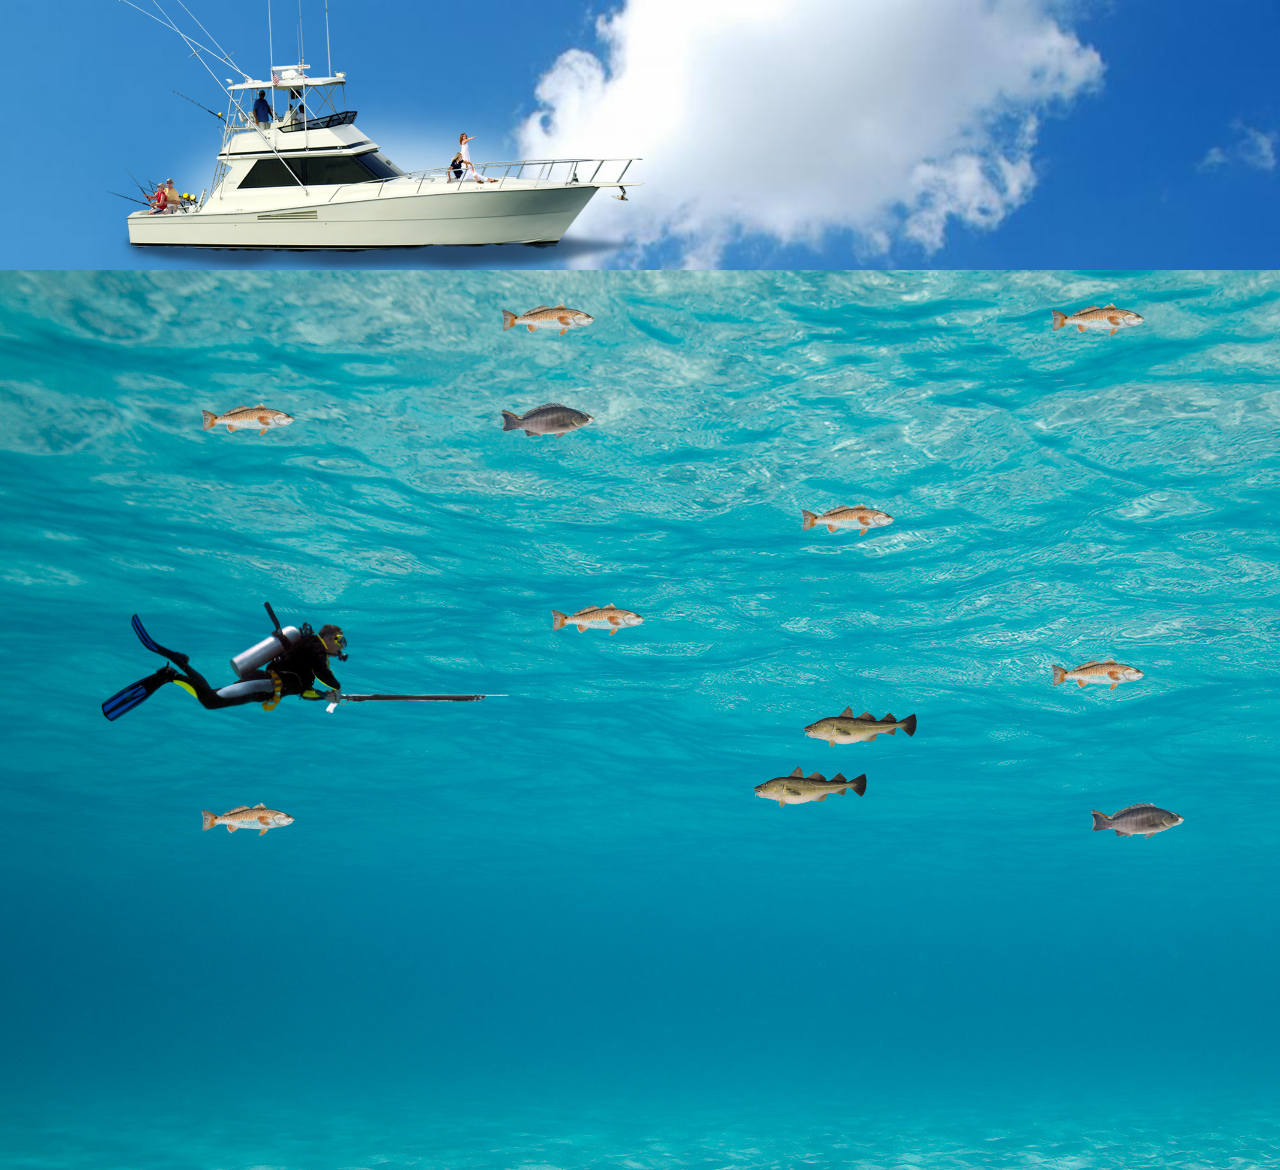
==== mock-ups/html/spearfish/index.html @ 177db0de "HTML mock ups" ====
<html>
  <head>
        <title> Spearfishing</title>
        <link rel="stylesheet" href="style.css">
  </head>

  <body>
    <img src="assets/sky.jpg" alt="sky" id="sky" class="sky">
    <img src="assets/Boat.png" alt="boat" id="Boat" class="Boat">
    <div id="water"></div>
    <img src="assets/gun.png" alt="gun" id="gun" class="gun">
    <img src="assets/Diver.png" alt="diver" id="diver">
    <img src="assets/fish1.gif" alt="fish" id="fish1" class="fish">
    <img src="assets/fish1.gif" alt="fish" id="fish2" class="fish">
    <img src="assets/fish1.gif" alt="fish" id="fish3" class="fish">
    <img src="assets/fish1.gif" alt="fish" id="fish4" class="fish">
    <img src="assets/fish1.gif" alt="fish" id="fish5" class="fish">
    <img src="assets/fish1.gif" alt="fish" id="fish6" class="fish">
    <img src="assets/fish1.gif" alt="fish" id="fish7" class="fish">
    <img src="assets/fish1.gif" alt="fish" id="fish8" class="fish">
    <img src="assets/fish1.gif" alt="fish" id="fish9" class="fish">
    <img src="assets/blackfish.png" alt="blackfish" id="blackfish1" class="blackfish">
    <img src="assets/blackfish.png" alt="blackfish" id="blackfish2" class="blackfish">
    <img src="assets/bluefish.png" alt="bluefish" id="bluefish1" class="bluefish">
    <img src="assets/bluefish.png" alt="bluefish" id="bluefish2" class="bluefish">
  </body>

</html>
---- mock-ups/html/spearfish/style.css ----
*{
  padding: 0;
  margin:0;
}

#sky{
position: absolute;
background-image: url("assets/underwater.jpg");
top: 0%;
height: 100%;
width: 100%;
}

#water{
position: absolute;
background-image: url("assets/underwater.jpg");
top: 30%;
height: 100%;
width: 100%;
}

#Boat{
  position: absolute;
  left: 100px;
  top: 0px;
  width: 600px;
}

#diver{
  position: absolute;
  left: 100px;
  top:600px;
  width: 250px;
}

#gun{
  position: absolute;
  left: 315px;
  top:600px;
  width: 200px;
}


.fish{
  width: 95px;
  position: absolute;
}

#fish1 {
left: 500px;
top: 400px;
}

#fish2{
  left: 800px;
  top: 500px;
}

#fish3{
  left: 500px;
  top: 300px;
}

#fish4{
  left: 550px;
  top: 600px;
}

#fish5{
  left: 1050px;
  top: 655px;
}

#fish6{
  left: 200px;
  top: 800px;
}

#fish7{
  left: 200px;
  top: 400px;
}

#fish8{
  left: 1050px;
  top: 300px;
}

#fish9{
  left: 1090px;
  top: 800px;
}

.blackfish{
  width: 90px;
  position: absolute;
}

#blackfish1{
  left: 1090px;
  top: 800px;
}

#blackfish2{
  left: 500px;
  top: 400px;
}

.bluefish{
  width: 120px;
  position: absolute;
}

#bluefish1{
  left: 800px;
  top: 700px;
}

#bluefish2{
  left: 750px;
  top: 760px;
}
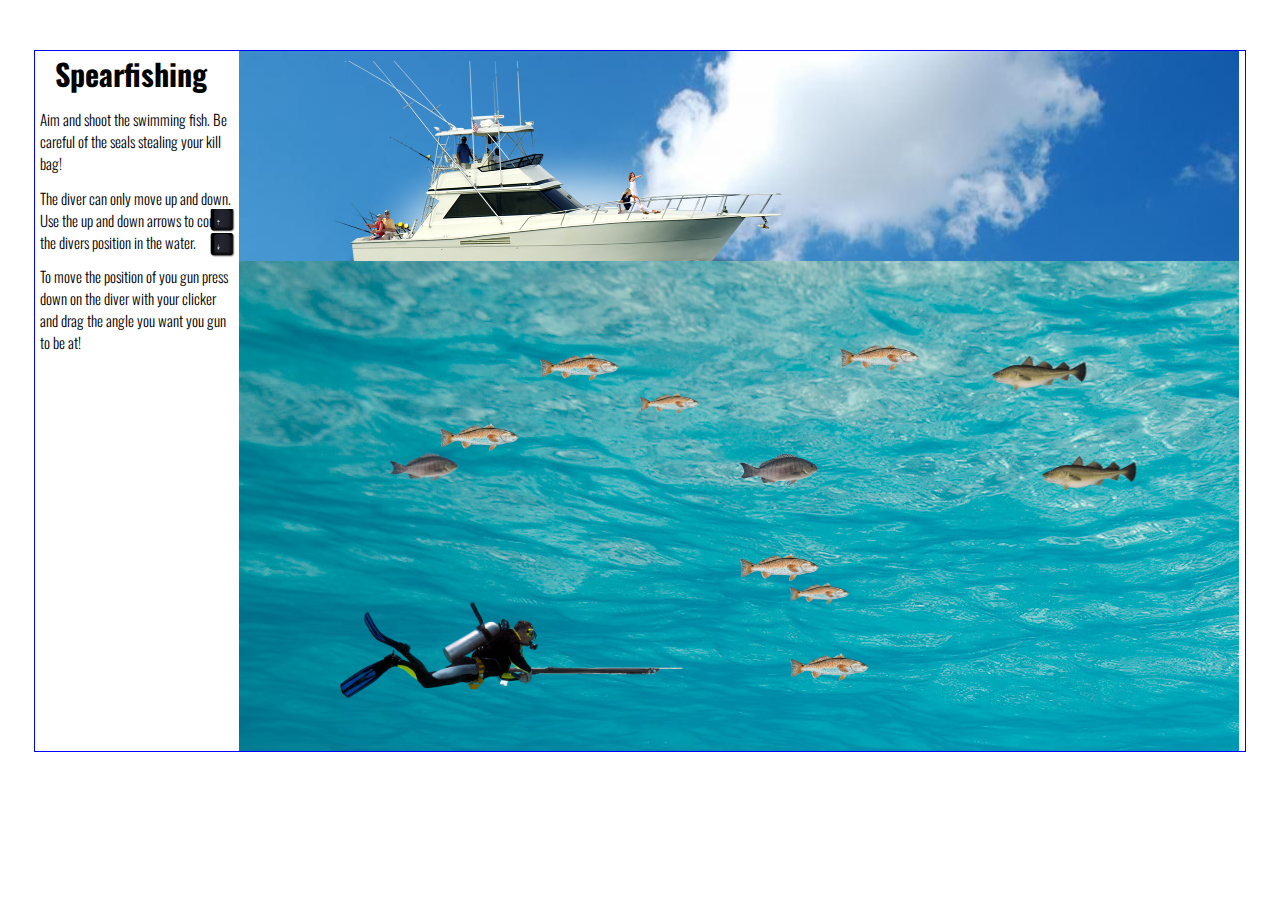
==== commit 0320d2f1: "Homework!" ====
--- a/mock-ups/html/spearfish/index.html
+++ b/mock-ups/html/spearfish/index.html
@@ -1,28 +1,46 @@
 <html>
   <head>
         <title> Spearfishing</title>
+        <link href='http://fonts.googleapis.com/css?family=Oswald:400,300,700' rel='stylesheet' type='text/css'>
         <link rel="stylesheet" href="style.css">
   </head>
 
   <body>
-    <img src="assets/sky.jpg" alt="sky" id="sky" class="sky">
-    <img src="assets/Boat.png" alt="boat" id="Boat" class="Boat">
-    <div id="water"></div>
-    <img src="assets/gun.png" alt="gun" id="gun" class="gun">
-    <img src="assets/Diver.png" alt="diver" id="diver">
-    <img src="assets/fish1.gif" alt="fish" id="fish1" class="fish">
-    <img src="assets/fish1.gif" alt="fish" id="fish2" class="fish">
-    <img src="assets/fish1.gif" alt="fish" id="fish3" class="fish">
-    <img src="assets/fish1.gif" alt="fish" id="fish4" class="fish">
-    <img src="assets/fish1.gif" alt="fish" id="fish5" class="fish">
-    <img src="assets/fish1.gif" alt="fish" id="fish6" class="fish">
-    <img src="assets/fish1.gif" alt="fish" id="fish7" class="fish">
-    <img src="assets/fish1.gif" alt="fish" id="fish8" class="fish">
-    <img src="assets/fish1.gif" alt="fish" id="fish9" class="fish">
-    <img src="assets/blackfish.png" alt="blackfish" id="blackfish1" class="blackfish">
-    <img src="assets/blackfish.png" alt="blackfish" id="blackfish2" class="blackfish">
-    <img src="assets/bluefish.png" alt="bluefish" id="bluefish1" class="bluefish">
-    <img src="assets/bluefish.png" alt="bluefish" id="bluefish2" class="bluefish">
+    <div id="container">
+        <div id="gamenav">
+            <h1> Spearfishing</h1>
+            <h2> Aim and shoot the swimming fish. Be careful of the seals stealing your kill bag!</h2>
+            <h2> The diver can only move up and down. Use the up and down arrows to control the divers position in the water. </h2>
+            <h2> To move the position of you gun press down on the diver with your clicker and drag the angle you want you gun to be at! </h2>
+
+            <img src="assets/keys.png" alt="keys" id="keys" class="keys">
+
+        </div>
+        <div id="game">
+            <img src="assets/sky.jpg" alt="sky" id="sky" class="sky">
+            <img src="assets/Boat.png" alt="boat" id="Boat" class="Boat">
+            <div id="water"></div>
+            <img src="assets/gun.png" alt="gun" id="gun" class="gun">
+            <img src="assets/Diver.png" alt="diver" id="diver">
+            <img src="assets/fish1.gif" alt="fish" id="fish1" class="fish">
+            <img src="assets/fish1.gif" alt="fish" id="fish2" class="fish">
+            <img src="assets/fish1.gif" alt="fish" id="fish3" class="fish">
+            <img src="assets/fish1.gif" alt="fish" id="fish4" class="fish">
+            <img src="assets/fish1.gif" alt="fish" id="fish5" class="fish">
+            <img src="assets/fish1.gif" alt="fish" id="fish6" class="fish">
+            <img src="assets/fish1.gif" alt="fish" id="fish7" class="fish">
+            <img src="assets/fish1.gif" alt="fish" id="fish8" class="fish">
+            <img src="assets/fish1.gif" alt="fish" id="fish9" class="fish">
+            <img src="assets/blackfish.png" alt="blackfish" id="blackfish1" class="blackfish">
+
+            <img src="assets/blackfish.png" alt="blackfish" id="blackfish2" class="blackfish">
+
+            <img src="assets/bluefish.png" alt="bluefish" id="bluefish1" class="bluefish">
+
+            <img src="assets/bluefish.png" alt="bluefish" id="bluefish2" class="bluefish">
+
+        </div>
+    </div>
   </body>
 
 </html>--- a/mock-ups/html/spearfish/style.css
+++ b/mock-ups/html/spearfish/style.css
@@ -1,7 +1,56 @@
-*{
+body {
   padding: 0;
-  margin:0;
+  margin: 0;
+
 }
+
+#container{
+  font-family: 'Oswald', sans-serif;
+  position: relative;
+  width: 1210px;
+  height: 700px;
+  border: 1px solid blue;
+  margin: auto;
+  margin-top: 50px;
+}
+
+#game {
+  position: relative;
+  display: inline-block;
+  width: 1000px;
+  height: 700px;
+  overflow: hidden;
+}
+
+#gamenav{
+  vertical-align: top;
+  position: relative;
+  display: inline-block;
+  width: 200px;
+  height: 700px;
+}
+
+h1{
+  font-size: 30px;
+  margin-left: 5px;
+  width:160px;
+  margin: auto;
+}
+
+h2{
+  font-size: 15px;
+  margin-left: 5px;
+  font-weight: 300;
+
+}
+
+#keys{
+  position: absolute;
+  left: 175px;
+  top: 158px;
+  width: 25px;
+}
+
 
 #sky{
 position: absolute;
@@ -21,43 +70,43 @@
 
 #Boat{
   position: absolute;
-  left: 100px;
-  top: 0px;
-  width: 600px;
+  left: 90px;
+  top: 10px;
+  width: 500px;
 }
 
 #diver{
   position: absolute;
   left: 100px;
-  top:600px;
-  width: 250px;
+  top:550px;
+  width: 200px;
 }
 
 #gun{
   position: absolute;
-  left: 315px;
-  top:600px;
+  left: 250px;
+  top:522px;
   width: 200px;
 }
 
 
 .fish{
-  width: 95px;
+  width: 8%;
   position: absolute;
 }
 
 #fish1 {
-left: 500px;
-top: 400px;
+left: 600%;
+top: 400%;
 }
 
 #fish2{
-  left: 800px;
+  left: 500px;
   top: 500px;
 }
 
 #fish3{
-  left: 500px;
+  left: 300px;
   top: 300px;
 }
 
@@ -67,38 +116,41 @@
 }
 
 #fish5{
-  left: 1050px;
-  top: 655px;
+  left: 200px;
+  top: 370px;
 }
 
 #fish6{
-  left: 200px;
-  top: 800px;
+  left: 500px;
+  top: 500px;
 }
 
 #fish7{
-  left: 200px;
-  top: 400px;
+  left: 600px;
+  top: 290px;
 }
 
 #fish8{
-  left: 1050px;
-  top: 300px;
+  left: 400px;
+  top: 340px;
+  width: 6%;
 }
 
 #fish9{
-  left: 1090px;
-  top: 800px;
+  left: 550px;
+  top: 530px;
+  width: 6%;
 }
 
 .blackfish{
-  width: 90px;
+  width: 80px;
   position: absolute;
 }
 
 #blackfish1{
-  left: 1090px;
-  top: 800px;
+  left: 150px;
+  top: 400px;
+  width: 70px;
 }
 
 #blackfish2{
@@ -107,18 +159,16 @@
 }
 
 .bluefish{
-  width: 120px;
+  width: 100px;
   position: absolute;
 }
 
 #bluefish1{
   left: 800px;
-  top: 700px;
+  top: 400px;
 }
 
 #bluefish2{
   left: 750px;
-  top: 760px;
+  top: 300px;
 }
-
-
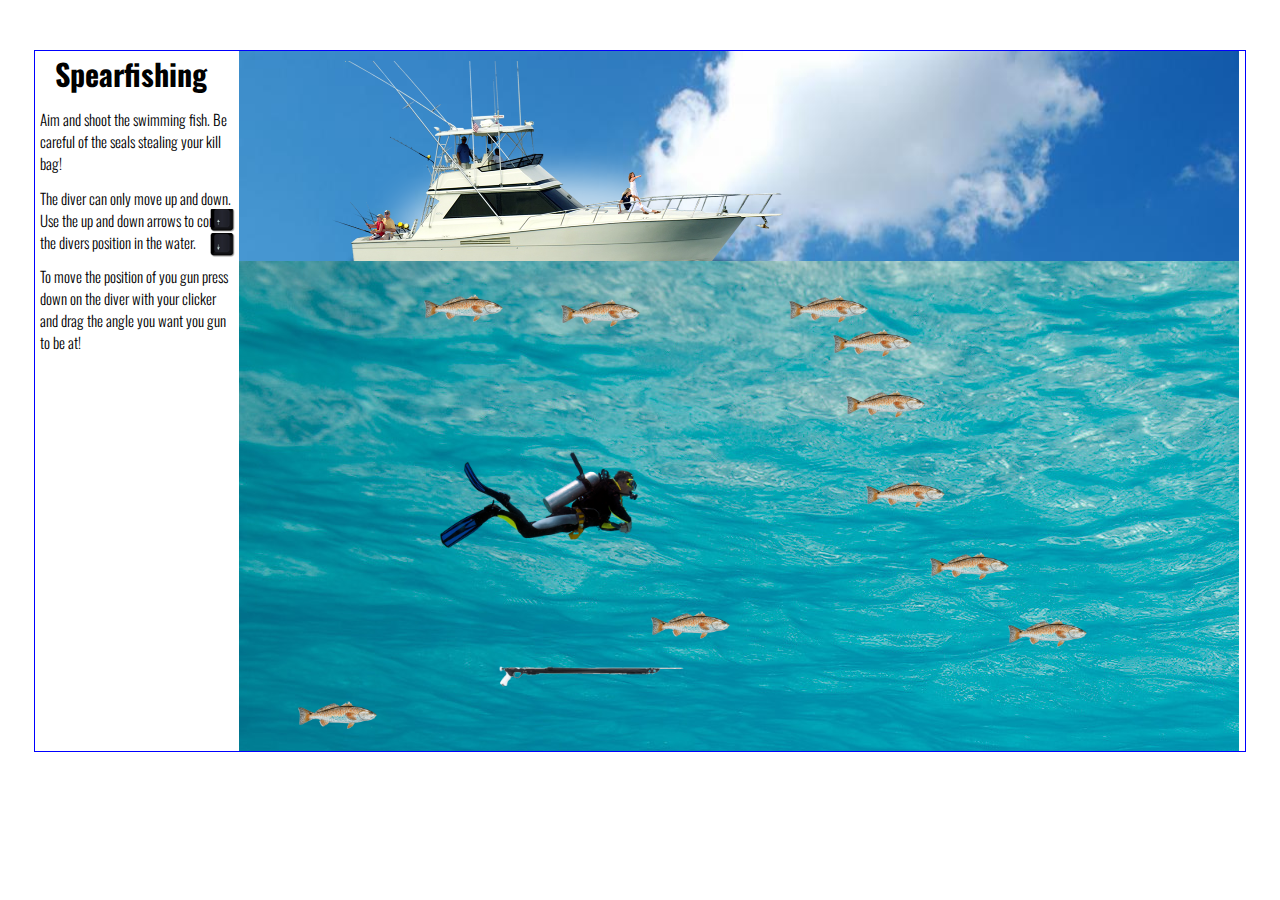
==== commit 86a3df3c: "Homework!" ====
--- a/mock-ups/html/spearfish/index.html
+++ b/mock-ups/html/spearfish/index.html
@@ -3,6 +3,7 @@
         <title> Spearfishing</title>
         <link href='http://fonts.googleapis.com/css?family=Oswald:400,300,700' rel='stylesheet' type='text/css'>
         <link rel="stylesheet" href="style.css">
+        <script src="https://ajax.googleapis.com/ajax/libs/jquery/2.1.3/jquery.min.js"></script>
   </head>
 
   <body>
@@ -22,7 +23,7 @@
             <div id="water"></div>
             <img src="assets/gun.png" alt="gun" id="gun" class="gun">
             <img src="assets/Diver.png" alt="diver" id="diver">
-            <img src="assets/fish1.gif" alt="fish" id="fish1" class="fish">
+<!--             <img src="assets/fish1.gif" alt="fish" id="fish1" class="fish">
             <img src="assets/fish1.gif" alt="fish" id="fish2" class="fish">
             <img src="assets/fish1.gif" alt="fish" id="fish3" class="fish">
             <img src="assets/fish1.gif" alt="fish" id="fish4" class="fish">
@@ -37,10 +38,11 @@
 
             <img src="assets/bluefish.png" alt="bluefish" id="bluefish1" class="bluefish">
 
-            <img src="assets/bluefish.png" alt="bluefish" id="bluefish2" class="bluefish">
+            <img src="assets/bluefish.png" alt="bluefish" id="bluefish2" class="bluefish"> -->
 
         </div>
     </div>
+        <script src="main.js"></script>
   </body>
 
 </html>--- a/mock-ups/html/spearfish/style.css
+++ b/mock-ups/html/spearfish/style.css
@@ -20,6 +20,7 @@
   width: 1000px;
   height: 700px;
   overflow: hidden;
+  cursor: crosshair;
 }
 
 #gamenav{
@@ -77,8 +78,8 @@
 
 #diver{
   position: absolute;
-  left: 100px;
-  top:550px;
+  left: 200px;
+  top:400px;
   width: 200px;
 }
 
@@ -95,80 +96,3 @@
   position: absolute;
 }
 
-#fish1 {
-left: 600%;
-top: 400%;
-}
-
-#fish2{
-  left: 500px;
-  top: 500px;
-}
-
-#fish3{
-  left: 300px;
-  top: 300px;
-}
-
-#fish4{
-  left: 550px;
-  top: 600px;
-}
-
-#fish5{
-  left: 200px;
-  top: 370px;
-}
-
-#fish6{
-  left: 500px;
-  top: 500px;
-}
-
-#fish7{
-  left: 600px;
-  top: 290px;
-}
-
-#fish8{
-  left: 400px;
-  top: 340px;
-  width: 6%;
-}
-
-#fish9{
-  left: 550px;
-  top: 530px;
-  width: 6%;
-}
-
-.blackfish{
-  width: 80px;
-  position: absolute;
-}
-
-#blackfish1{
-  left: 150px;
-  top: 400px;
-  width: 70px;
-}
-
-#blackfish2{
-  left: 500px;
-  top: 400px;
-}
-
-.bluefish{
-  width: 100px;
-  position: absolute;
-}
-
-#bluefish1{
-  left: 800px;
-  top: 400px;
-}
-
-#bluefish2{
-  left: 750px;
-  top: 300px;
-}
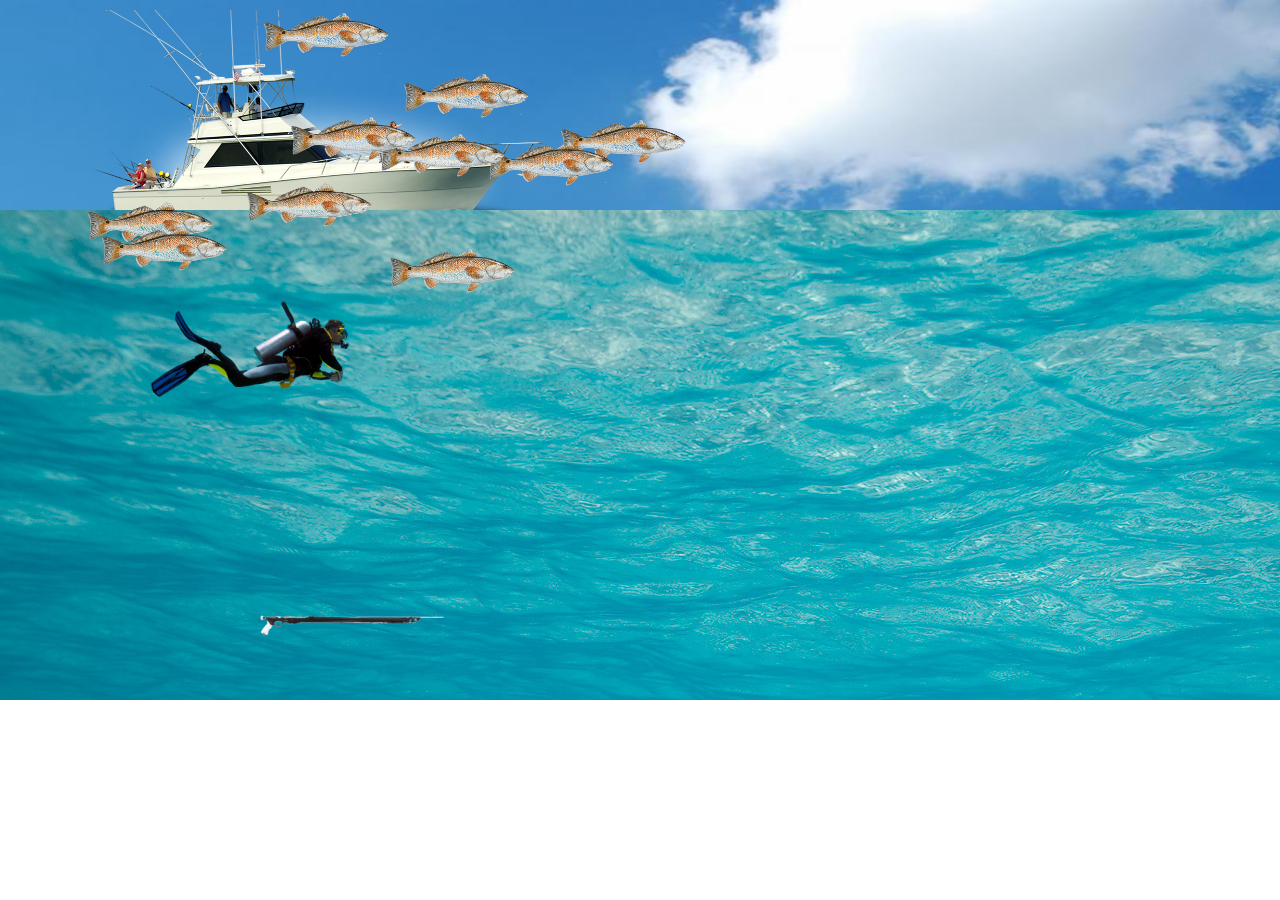
==== commit 3be46181: "Homework" ====
--- a/mock-ups/html/spearfish/index.html
+++ b/mock-ups/html/spearfish/index.html
@@ -7,7 +7,7 @@
   </head>
 
   <body>
-    <div id="container">
+ <!--    <div id="container">
         <div id="gamenav">
             <h1> Spearfishing</h1>
             <h2> Aim and shoot the swimming fish. Be careful of the seals stealing your kill bag!</h2>
@@ -15,11 +15,15 @@
             <h2> To move the position of you gun press down on the diver with your clicker and drag the angle you want you gun to be at! </h2>
 
             <img src="assets/keys.png" alt="keys" id="keys" class="keys">
+        </div> -->
 
-        </div>
         <div id="game">
             <img src="assets/sky.jpg" alt="sky" id="sky" class="sky">
-            <img src="assets/Boat.png" alt="boat" id="Boat" class="Boat">
+        <div class =  "text">
+                <h2> To move the position of you gun press down on the diver with your clicker and drag the angle you want you gun to be at!</h2>
+            </div>
+
+            <a href="boat.html"><img src="assets/Boat.png" alt="boat" id="Boat" class="Boat"></a>
             <div id="water"></div>
             <img src="assets/gun.png" alt="gun" id="gun" class="gun">
             <img src="assets/Diver.png" alt="diver" id="diver">
--- a/mock-ups/html/spearfish/style.css
+++ b/mock-ups/html/spearfish/style.css
@@ -4,23 +4,46 @@
 
 }
 
-#container{
+
+#game {
+  position: relative;
+  display: inline-block;
+  width: 1590px;
+  height: 700px;
+  overflow: hidden;
+  cursor: crosshair;
+}
+
+#guns{
+  position: relative;
+}
+
+div#suits div{
+  width: 100px;
+  height: 100px;
+  display: inline-block;
+}
+
+#bluesuit{
+  width: 50px;
+  height: 50px;
+}
+
+#greensuit{
+  background: red;
+}
+
+#brownsuit{
+  background: black;
+}
+
+/*#container{
   font-family: 'Oswald', sans-serif;
   position: relative;
   width: 1210px;
   height: 700px;
-  border: 1px solid blue;
-  margin: auto;
+  margin: 10px;
   margin-top: 50px;
-}
-
-#game {
-  position: relative;
-  display: inline-block;
-  width: 1000px;
-  height: 700px;
-  overflow: hidden;
-  cursor: crosshair;
 }
 
 #gamenav{
@@ -29,18 +52,19 @@
   display: inline-block;
   width: 200px;
   height: 700px;
-}
+}*/
 
 h1{
   font-size: 30px;
-  margin-left: 5px;
-  width:160px;
-  margin: auto;
+  margin-left: 10px;
+  margin-top: 10px;
+  width: 160px;
 }
 
 h2{
   font-size: 15px;
-  margin-left: 5px;
+  margin-left: 10px;
+  margin-top: 10px;
   font-weight: 300;
 
 }
@@ -54,7 +78,7 @@
 
 
 #sky{
-position: absolute;
+/*position: absolute;*/
 background-image: url("assets/underwater.jpg");
 top: 0%;
 height: 100%;
@@ -79,14 +103,14 @@
 #diver{
   position: absolute;
   left: 200px;
-  top:400px;
+  top: 400px;
   width: 200px;
 }
 
 #gun{
   position: absolute;
   left: 250px;
-  top:522px;
+  top: 522px;
   width: 200px;
 }
 
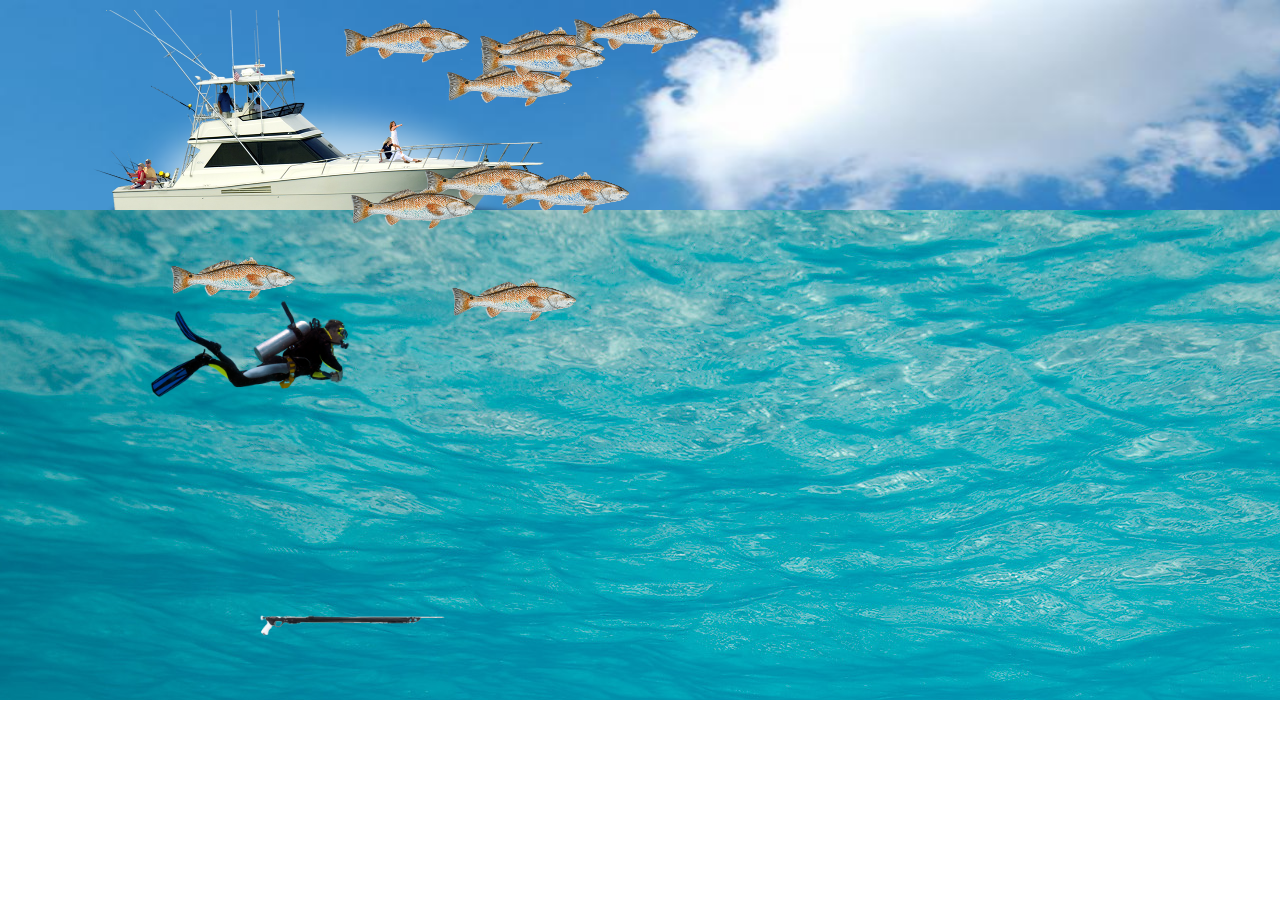
==== commit fc6ccdb7: "homework" ====
--- a/mock-ups/html/spearfish/index.html
+++ b/mock-ups/html/spearfish/index.html
@@ -23,7 +23,7 @@
                 <h2> To move the position of you gun press down on the diver with your clicker and drag the angle you want you gun to be at!</h2>
             </div>
 
-            <a href="boat.html"><img src="assets/Boat.png" alt="boat" id="Boat" class="Boat"></a>
+            <a href= "spear.html"><img src="assets/Boat.png" alt="boat" id="Boat" class="Boat"></a>
             <div id="water"></div>
             <img src="assets/gun.png" alt="gun" id="gun" class="gun">
             <img src="assets/Diver.png" alt="diver" id="diver">
--- a/mock-ups/html/spearfish/style.css
+++ b/mock-ups/html/spearfish/style.css
@@ -14,27 +14,44 @@
   cursor: crosshair;
 }
 
-#guns{
-  position: relative;
+
+#gun1{
+width: auto;
+height: 100px;
 }
 
-div#suits div{
+#gun2{
+width: auto;
+height: 150px;
+}
+
+#gun3{
+width: 300;
+height: 350px;
+}
+
+#suits div{
   width: 100px;
   height: 100px;
   display: inline-block;
 }
 
 #bluesuit{
-  width: 50px;
-  height: 50px;
+  position: relative;
+  width: 400px;
+  height: 400px;
 }
 
 #greensuit{
-  background: red;
+  position: relative;
+  width: 200px;
+  height: 400px;
 }
 
 #brownsuit{
-  background: black;
+  position: relative;
+  width: 400px;
+  height: 400px;
 }
 
 /*#container{
